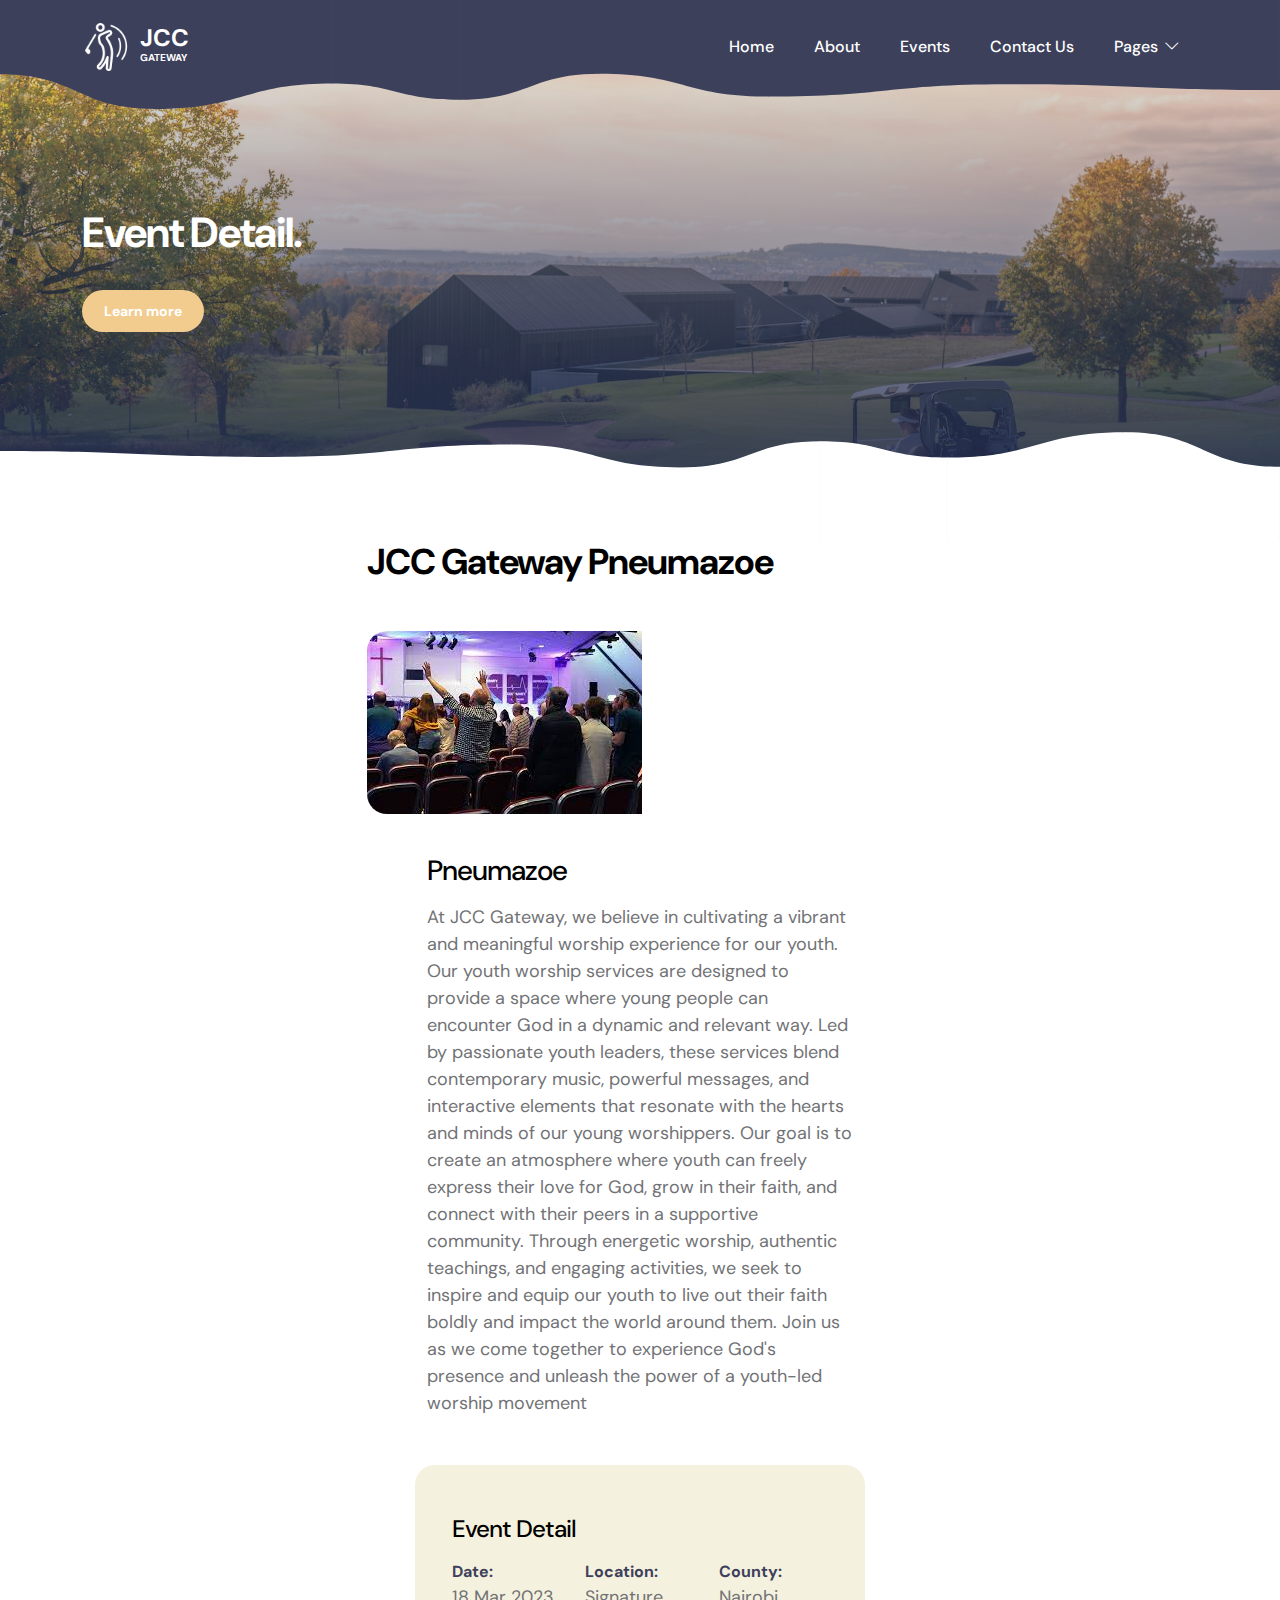
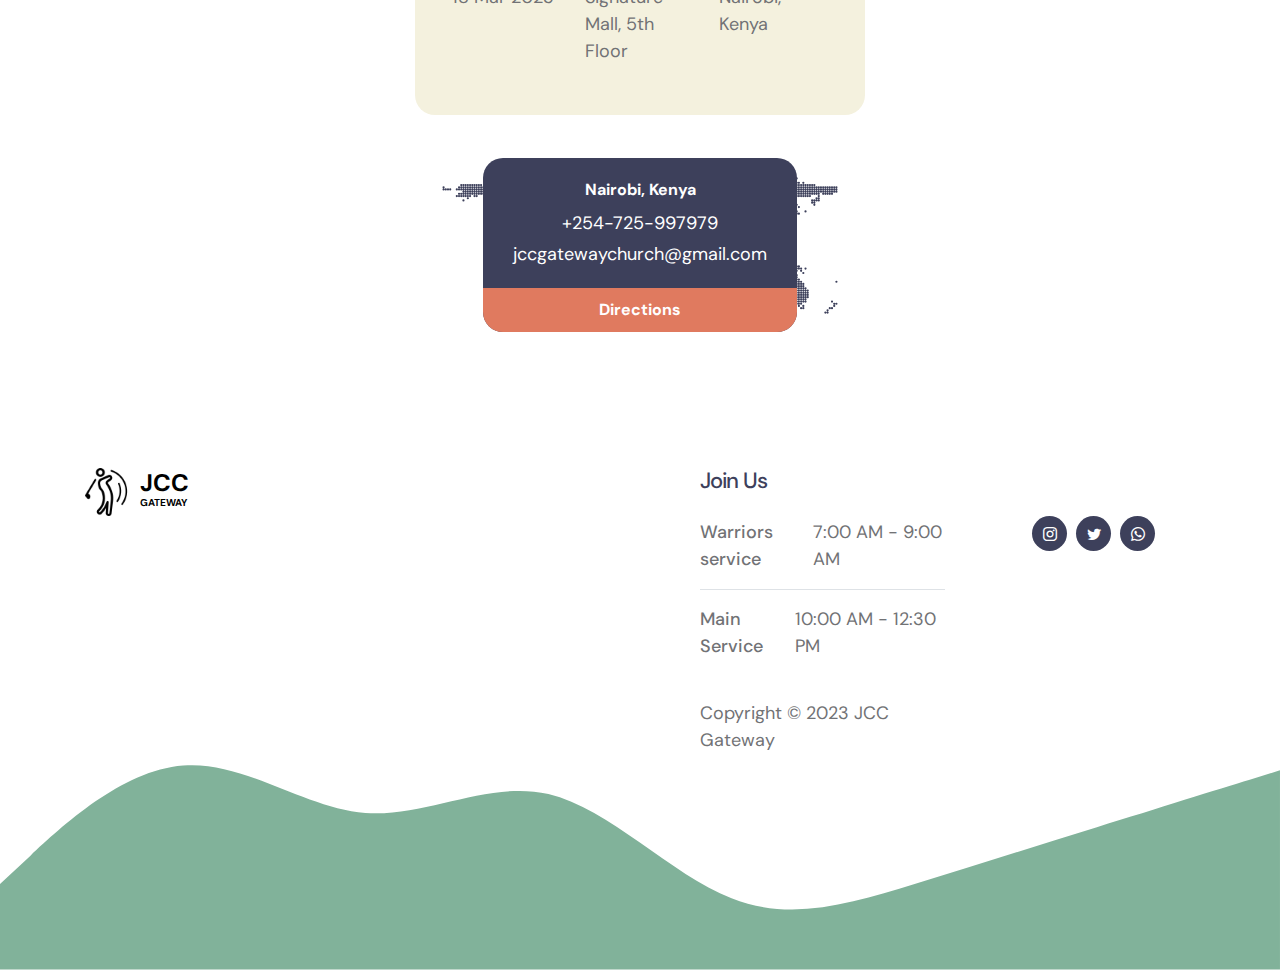
==== event-detail.html @ 12fc0e07 "initial commit" ====
<!doctype html>
<html lang="en">
    <head>
        <meta charset="utf-8">
        <meta name="viewport" content="width=device-width, initial-scale=1">

        <meta name="description" content="">
        <meta name="author" content="">

        <title>JCC Gateway</title>

        <!-- CSS FILES -->                
        <link rel="preconnect" href="https://fonts.googleapis.com">

        <link rel="preconnect" href="https://fonts.gstatic.com" crossorigin>

        <link href="https://fonts.googleapis.com/css2?family=DM+Sans:ital,wght@0,400;0,500;0,700;1,400&display=swap" rel="stylesheet">

        <link href="css/bootstrap.min.css" rel="stylesheet">

        <link href="css/bootstrap-icons.css" rel="stylesheet">

        <link href="css/jccgateway.css" rel="stylesheet">
        

    </head>
    
    <body>

        <main>

            <nav class="navbar navbar-expand-lg">                
                <div class="container">
                    <a class="navbar-brand d-flex align-items-center" href="index.html">
                        <img src="images/logo.png" class="navbar-brand-image img-fluid" alt="Tiya Golf Club">
                        <span class="navbar-brand-text">
                            JCC
                            <small>Gateway</small>
                        </span>
                    </a>

                    <div class="d-lg-none ms-auto me-3">
                        <a class="btn custom-btn custom-border-btn" data-bs-toggle="offcanvas" href="#offcanvasExample" role="button" aria-controls="offcanvasExample">Member Login</a>
                    </div>
    
                    <button class="navbar-toggler" type="button" data-bs-toggle="collapse" data-bs-target="#navbarNav" aria-controls="navbarNav" aria-expanded="false" aria-label="Toggle navigation">
                        <span class="navbar-toggler-icon"></span>
                    </button>
    
                    <div class="collapse navbar-collapse" id="navbarNav">
                        <ul class="navbar-nav ms-lg-auto">
                            <li class="nav-item">
                                <a class="nav-link" href="index.html#section_1">Home</a>
                            </li>
    
                            <li class="nav-item">
                                <a class="nav-link" href="index.html#section_2">About</a>
                            </li>

                            <li class="nav-item">
                                <a class="nav-link" href="index.html#section_4">Events</a>
                            </li>

                            <li class="nav-item">
                                <a class="nav-link" href="index.html#section_5">Contact Us</a>
                            </li>

                            <li class="nav-item dropdown">
                                <a class="nav-link dropdown-toggle" href="#" id="navbarLightDropdownMenuLink" role="button" data-bs-toggle="dropdown" aria-expanded="false">Pages</a>

                                <ul class="dropdown-menu dropdown-menu-light" aria-labelledby="navbarLightDropdownMenuLink">
                                    <li><a class="dropdown-item" href="event-listing.html">Event Listing</a></li>

                                    <li><a class="dropdown-item active" href="event-detail.html">Event Detail</a></li>
                                </ul>
                            </li>
                        </ul>

                        
                    </div>
                </div>
            </nav>
            

            <section class="hero-section hero-50 d-flex justify-content-center align-items-center" id="section_1">

                <div class="section-overlay"></div>

                <svg viewBox="0 0 1962 178" xmlns="http://www.w3.org/2000/svg" xmlns:xlink="http://www.w3.org/1999/xlink"><path fill="#3D405B" d="M 0 114 C 118.5 114 118.5 167 237 167 L 237 167 L 237 0 L 0 0 Z" stroke-width="0"></path> <path fill="#3D405B" d="M 236 167 C 373 167 373 128 510 128 L 510 128 L 510 0 L 236 0 Z" stroke-width="0"></path> <path fill="#3D405B" d="M 509 128 C 607 128 607 153 705 153 L 705 153 L 705 0 L 509 0 Z" stroke-width="0"></path><path fill="#3D405B" d="M 704 153 C 812 153 812 113 920 113 L 920 113 L 920 0 L 704 0 Z" stroke-width="0"></path><path fill="#3D405B" d="M 919 113 C 1048.5 113 1048.5 148 1178 148 L 1178 148 L 1178 0 L 919 0 Z" stroke-width="0"></path><path fill="#3D405B" d="M 1177 148 C 1359.5 148 1359.5 129 1542 129 L 1542 129 L 1542 0 L 1177 0 Z" stroke-width="0"></path><path fill="#3D405B" d="M 1541 129 C 1751.5 129 1751.5 138 1962 138 L 1962 138 L 1962 0 L 1541 0 Z" stroke-width="0"></path></svg>

                <div class="container">
                    <div class="row">

                        <div class="col-lg-6 col-12">

                            <h1 class="text-white mb-4 pb-2">Event Detail.</h1>

                            <a href="#section_2" class="btn custom-btn smoothscroll me-3">Learn more</a>
                        </div>

                    </div>
                </div>

                <svg viewBox="0 0 1962 178" xmlns="http://www.w3.org/2000/svg" xmlns:xlink="http://www.w3.org/1999/xlink"><path fill="#ffffff" d="M 0 114 C 118.5 114 118.5 167 237 167 L 237 167 L 237 0 L 0 0 Z" stroke-width="0"></path> <path fill="#ffffff" d="M 236 167 C 373 167 373 128 510 128 L 510 128 L 510 0 L 236 0 Z" stroke-width="0"></path> <path fill="#ffffff" d="M 509 128 C 607 128 607 153 705 153 L 705 153 L 705 0 L 509 0 Z" stroke-width="0"></path><path fill="#ffffff" d="M 704 153 C 812 153 812 113 920 113 L 920 113 L 920 0 L 704 0 Z" stroke-width="0"></path><path fill="#ffffff" d="M 919 113 C 1048.5 113 1048.5 148 1178 148 L 1178 148 L 1178 0 L 919 0 Z" stroke-width="0"></path><path fill="#ffffff" d="M 1177 148 C 1359.5 148 1359.5 129 1542 129 L 1542 129 L 1542 0 L 1177 0 Z" stroke-width="0"></path><path fill="#ffffff" d="M 1541 129 C 1751.5 129 1751.5 138 1962 138 L 1962 138 L 1962 0 L 1541 0 Z" stroke-width="0"></path></svg>
            </section>


            <section class="events-section events-detail-section section-padding" id="section_2">
                <div class="container">
                    <div class="row">

                        <div class="col-lg-6 col-md-8 col-12 mx-auto">
                            <h2 class="mb-lg-5 mb-4">JCC Gateway Pneumazoe</h2>

                            <div class="custom-block-image-wrap">
                                <img src="images/pneumazoe.jpg" class="custom-block-image img-fluid" alt="">
                            </div>

                            <div class="custom-block-info">
                                <h3 class="mb-3">Pneumazoe</h3>

                                <p>At JCC Gateway, we believe in cultivating a vibrant and meaningful worship experience for our youth. Our youth worship services are designed to provide a space where young people can encounter God in a dynamic and relevant way. Led by passionate youth leaders, these services blend contemporary music, powerful messages, and interactive elements that resonate with the hearts and minds of our young worshippers. Our goal is to create an atmosphere where youth can freely express their love for God, grow in their faith, and connect with their peers in a supportive community. Through energetic worship, authentic teachings, and engaging activities, we seek to inspire and equip our youth to live out their faith boldly and impact the world around them. Join us as we come together to experience God's presence and unleash the power of a youth-led worship movement</p>

                                <div class="events-detail-info row my-5">
                                    <div class="col-lg-12 col-12">
                                        <h4 class="mb-3">Event Detail</h4>
                                    </div>

                                    <div class="col-lg-4 col-12">
                                        <span class="custom-block-span">Date:</span>

                                        <p class="mb-0">18 Mar 2023</p>
                                    </div>

                                    <div class="col-lg-4 col-12 my-3 my-lg-0">
                                        <span class="custom-block-span">Location:</span>

                                        <p class="mb-0">Signature Mall, 5th Floor</p>
                                    </div>

                                    <div class="col-lg-4 col-12 my-3 my-lg-0">
                                        <span class="custom-block-span">County:</span>

                                        <p class="mb-0">Nairobi, Kenya</p>
                                    </div>

                                </div>

                                <div class="contact-info">
                                    <div class="contact-info-item">
                                        <div class="contact-info-body">
                                            <strong>Nairobi, Kenya</strong>

                                            <p class="mt-2 mb-1">
                                                <a href="tel: 010-020-0340" class="contact-link">
                                                    +254-725-997979
                                                </a>
                                            </p>
    
                                            <p class="mb-0">
                                                <a href="mailto:info@company.com" class="contact-link">
                                                    jccgatewaychurch@gmail.com
                                                </a>
                                            </p>
                                        </div>

                                        <div class="contact-info-footer">
                                            <a href="#">Directions</a>
                                        </div>
                                    </div>

                                    <img src="images/WorldMap.svg" class="img-fluid" alt="">
                                </div>
                            </div>
                        </div>

                    </div>
                </div>
            </section>
        </main>

        <footer class="site-footer">
            <div class="container">
                <div class="row">

                    <div class="col-lg-6 col-12 me-auto mb-5 mb-lg-0">
                        <a class="navbar-brand d-flex align-items-center" href="index.html">
                            <img src="images/logo.png" class="navbar-brand-image img-fluid" alt="">
                            <span class="navbar-brand-text">
                                JCC
                                <small>Gateway</small>
                            </span>
                        </a>
                    </div>

                    <div class="col-lg-3 col-12">
                        <h5 class="site-footer-title mb-4">Join Us</h5>

                        <p class="d-flex border-bottom pb-3 mb-3 me-lg-3">
                            <span>Warriors service</span>
                            7:00 AM - 9:00 AM
                        </p>

                        <p class="d-flex me-lg-3">
                            <span>Main Service</span>
                            10:00 AM - 12:30 PM
                        </p>
                        <br>
                        <p class="copyright-text">Copyright © 2023 JCC Gateway</p>
                    </div>

                        <div class="col-lg-2 col-12 ms-auto">
                            <ul class="social-icon mt-lg-5 mt-3 mb-4">
                                <li class="social-icon-item">
                                    <a href="#" class="social-icon-link bi-instagram"></a>
                                </li>

                                <li class="social-icon-item">
                                    <a href="#" class="social-icon-link bi-twitter"></a>
                                </li>

                                <li class="social-icon-item">
                                    <a href="#" class="social-icon-link bi-whatsapp"></a>
                                </li>
                            </ul>
                            
                            
                        </div>

                </div>
            </div>

            <svg xmlns="http://www.w3.org/2000/svg" viewBox="0 0 1440 320"><path fill="#81B29A" fill-opacity="1" d="M0,224L34.3,192C68.6,160,137,96,206,90.7C274.3,85,343,139,411,144C480,149,549,107,617,122.7C685.7,139,754,213,823,240C891.4,267,960,245,1029,224C1097.1,203,1166,181,1234,160C1302.9,139,1371,117,1406,106.7L1440,96L1440,320L1405.7,320C1371.4,320,1303,320,1234,320C1165.7,320,1097,320,1029,320C960,320,891,320,823,320C754.3,320,686,320,617,320C548.6,320,480,320,411,320C342.9,320,274,320,206,320C137.1,320,69,320,34,320L0,320Z"></path></svg>
        </footer>


        <!-- JAVASCRIPT FILES -->
        <script src="js/jquery.min.js"></script>
        <script src="js/bootstrap.bundle.min.js"></script>
        <script src="js/jquery.sticky.js"></script>
        <script src="js/custom.js"></script>

    </body>
</html>
---- css/jccgateway.css ----
/*

TemplateMo 587 Tiya Golf Club

https://templatemo.com/tm-587-tiya-golf-club

*/


/*---------------------------------------
  CUSTOM PROPERTIES ( VARIABLES )             
-----------------------------------------*/
:root {
  --white-color:                  #ffffff;
  --primary-color:                #81B29A;
  --secondary-color:              #3D405B;
  --section-bg-color:             #F4F1DE;
  --custom-btn-bg-color:          #F2CC8F;
  --custom-btn-bg-hover-color:    #E07A5F;
  --dark-color:                   #000000;
  --p-color:                      #717275;
  --link-hover-color:             #F2CC8F;

  --body-font-family:             'DM Sans', sans-serif;

  --h1-font-size:                 42px;
  --h2-font-size:                 36px;
  --h3-font-size:                 28px;
  --h4-font-size:                 24px;
  --h5-font-size:                 22px;
  --h6-font-size:                 20px;
  --p-font-size:                  18px;
  --menu-font-size:               16px;
  --btn-font-size:                14px;

  --border-radius-large:          100px;
  --border-radius-medium:         20px;
  --border-radius-small:          10px;

  --font-weight-normal:           400;
  --font-weight-medium:           500;
  --font-weight-bold:             700;
}

body {
  background-color: var(--white-color);
  font-family: var(--body-font-family); 
}


/*---------------------------------------
  TYPOGRAPHY               
-----------------------------------------*/

h2,
h3,
h4,
h5,
h6 {
  color: var(--dark-color);
}

h1,
h2,
h3,
h4,
h5,
h6 {
  font-weight: var(--font-weight-medium);
  letter-spacing: -1px;
}

h1 {
  font-size: var(--h1-font-size);
  font-weight: var(--font-weight-bold);
}

h2 {
  font-size: var(--h2-font-size);
  font-weight: var(--font-weight-bold);
}

h3 {
  font-size: var(--h3-font-size);
}

h4 {
  font-size: var(--h4-font-size);
}

h5 {
  font-size: var(--h5-font-size);
}

h6 {
  font-size: var(--h6-font-size);
}

p {
  color: var(--p-color);
  font-size: var(--p-font-size);
  font-weight: var(--font-weight-normal);
}

ul li {
  color: var(--p-color);
  font-size: var(--p-font-size);
  font-weight: var(--font-weight-normal);
}

a, 
button {
  touch-action: manipulation;
  transition: all 0.3s;
}

a {
  display: inline-block;
  color: var(--secondary-color);
  text-decoration: none;
}

a:hover {
  color: var(--link-hover-color);
}

b,
strong {
  font-weight: var(--font-weight-bold);
}


/*---------------------------------------
  SECTION               
-----------------------------------------*/
.section-bg {
  background-color: var(--section-bg-color);
}

.section-padding {
  padding-top: 100px;
  padding-bottom: 100px;
}

.section-overlay {
  content: "";
  background: rgba(0, 0, 0, 0) linear-gradient(rgba(39, 48, 83, 0.01) 0%, rgb(39, 48, 83) 100%) repeat scroll 0% 0%;
  position: absolute;
  top: 0;
  right: 0;
  bottom: 0;
  left: 0;
}

::selection {
  background-color: var(--primary-color);
  color: var(--white-color);
}


/*---------------------------------------
  ANIMATED HEADLINE               
-----------------------------------------*/
.cd-words-wrapper {
  display: inline-block;
  position: relative;
  text-align: left;
}

.cd-words-wrapper b {
  color: var(--link-hover-color);
  display: inline-block;
  position: absolute;
  white-space: nowrap;
  left: 0;
  top: 0;
}

.cd-words-wrapper b.is-visible {
  position: relative;
}

.no-js .cd-words-wrapper b {
  opacity: 0;
}

.no-js .cd-words-wrapper b.is-visible {
  opacity: 1;
}

.cd-headline.rotate-1 .cd-words-wrapper {
  -webkit-perspective: 300px;
  -moz-perspective: 300px;
  perspective: 300px;
}
.cd-headline.rotate-1 b {
  opacity: 0;
  -webkit-transform-origin: 50% 100%;
  -moz-transform-origin: 50% 100%;
  -ms-transform-origin: 50% 100%;
  -o-transform-origin: 50% 100%;
  transform-origin: 50% 100%;
  -webkit-transform: rotateX(180deg);
  -moz-transform: rotateX(180deg);
  -ms-transform: rotateX(180deg);
  -o-transform: rotateX(180deg);
  transform: rotateX(180deg);
}
.cd-headline.rotate-1 b.is-visible {
  opacity: 1;
  -webkit-transform: rotateX(0deg);
  -moz-transform: rotateX(0deg);
  -ms-transform: rotateX(0deg);
  -o-transform: rotateX(0deg);
  transform: rotateX(0deg);
  -webkit-animation: cd-rotate-1-in 1.2s;
  -moz-animation: cd-rotate-1-in 1.2s;
  animation: cd-rotate-1-in 1.2s;
}
.cd-headline.rotate-1 b.is-hidden {
  -webkit-transform: rotateX(180deg);
  -moz-transform: rotateX(180deg);
  -ms-transform: rotateX(180deg);
  -o-transform: rotateX(180deg);
  transform: rotateX(180deg);
  -webkit-animation: cd-rotate-1-out 1.2s;
  -moz-animation: cd-rotate-1-out 1.2s;
  animation: cd-rotate-1-out 1.2s;
}

@-webkit-keyframes cd-rotate-1-in {
  0% {
    -webkit-transform: rotateX(180deg);
    opacity: 0;
  }
  35% {
    -webkit-transform: rotateX(120deg);
    opacity: 0;
  }
  65% {
    opacity: 0;
  }
  100% {
    -webkit-transform: rotateX(360deg);
    opacity: 1;
  }
}
@-moz-keyframes cd-rotate-1-in {
  0% {
    -moz-transform: rotateX(180deg);
    opacity: 0;
  }
  35% {
    -moz-transform: rotateX(120deg);
    opacity: 0;
  }
  65% {
    opacity: 0;
  }
  100% {
    -moz-transform: rotateX(360deg);
    opacity: 1;
  }
}
@keyframes cd-rotate-1-in {
  0% {
    -webkit-transform: rotateX(180deg);
    -moz-transform: rotateX(180deg);
    -ms-transform: rotateX(180deg);
    -o-transform: rotateX(180deg);
    transform: rotateX(180deg);
    opacity: 0;
  }
  35% {
    -webkit-transform: rotateX(120deg);
    -moz-transform: rotateX(120deg);
    -ms-transform: rotateX(120deg);
    -o-transform: rotateX(120deg);
    transform: rotateX(120deg);
    opacity: 0;
  }
  65% {
    opacity: 0;
  }
  100% {
    -webkit-transform: rotateX(360deg);
    -moz-transform: rotateX(360deg);
    -ms-transform: rotateX(360deg);
    -o-transform: rotateX(360deg);
    transform: rotateX(360deg);
    opacity: 1;
  }
}
@-webkit-keyframes cd-rotate-1-out {
  0% {
    -webkit-transform: rotateX(0deg);
    opacity: 1;
  }
  35% {
    -webkit-transform: rotateX(-40deg);
    opacity: 1;
  }
  65% {
    opacity: 0;
  }
  100% {
    -webkit-transform: rotateX(180deg);
    opacity: 0;
  }
}
@-moz-keyframes cd-rotate-1-out {
  0% {
    -moz-transform: rotateX(0deg);
    opacity: 1;
  }
  35% {
    -moz-transform: rotateX(-40deg);
    opacity: 1;
  }
  65% {
    opacity: 0;
  }
  100% {
    -moz-transform: rotateX(180deg);
    opacity: 0;
  }
}
@keyframes cd-rotate-1-out {
  0% {
    -webkit-transform: rotateX(0deg);
    -moz-transform: rotateX(0deg);
    -ms-transform: rotateX(0deg);
    -o-transform: rotateX(0deg);
    transform: rotateX(0deg);
    opacity: 1;
  }
  35% {
    -webkit-transform: rotateX(-40deg);
    -moz-transform: rotateX(-40deg);
    -ms-transform: rotateX(-40deg);
    -o-transform: rotateX(-40deg);
    transform: rotateX(-40deg);
    opacity: 1;
  }
  65% {
    opacity: 0;
  }
  100% {
    -webkit-transform: rotateX(180deg);
    -moz-transform: rotateX(180deg);
    -ms-transform: rotateX(180deg);
    -o-transform: rotateX(180deg);
    transform: rotateX(180deg);
    opacity: 0;
  }
}


/*---------------------------------------
  CUSTOM BUTTON               
-----------------------------------------*/
.custom-btn {
  background: var(--custom-btn-bg-color);
  border: 2px solid transparent;
  border-radius: var(--border-radius-large);
  color: var(--white-color);
  font-size: var(--btn-font-size);
  font-weight: var(--font-weight-bold);
  line-height: normal;
  transition: all 0.3s;
  padding: 10px 20px;
}

.custom-btn:hover {
  background: var(--custom-btn-bg-hover-color);
  color: var(--white-color);
}

.custom-border-btn {
  background: transparent;
  border: 2px solid var(--custom-btn-bg-color);
  color: var(--custom-btn-bg-color);
}

.custom-border-btn:hover {
  background: var(--custom-btn-bg-color);
  border-color: transparent;
  color: var(--white-color);
}

.custom-btn-bg-white {
  border-color: var(--white-color);
  color: var(--white-color);
}

.custom-btn-group .link {
  color: var(--white-color);
  font-weight: var(--font-weight-medium);
}

.custom-btn-group .link:hover {
  color: var(--link-hover-color);
}


/*---------------------------------------
  NAVIGATION BAR & OFFCANVAS              
-----------------------------------------*/
.offcanvas {
  background-color: var(--primary-color);
  padding: 30px;
}

.offcanvas.offcanvas-end {
  border-left: 0;
}

.offcanvas-header .btn-close {
  transition: all 0.3s;
}

.offcanvas-header .btn-close:hover {
  transform: rotate(180deg);
}

.offcanvas svg {
  position: absolute;
  bottom: 0;
  right: 0;
  left: 0;
}

.sticky-wrapper {
  position: absolute;
  top: 0;
  right: 0;
  left: 0;
}

.sticky-wrapper.is-sticky .navbar {
  background-color: rgb(61 64 91);
}

.navbar {
  background: transparent;
  z-index: 99;
  padding-top: 15px;
  padding-bottom: 15px;
}

.navbar-brand,
.navbar-brand:hover {
  font-size: var(--h4-font-size);
  font-weight: var(--font-weight-bold);
  display: block;
  color: var(--dark-color);
  max-width: 48px;
}

.navbar .navbar-brand,
.navbar .navbar-brand:hover {
  color: var(--white-color);
}

.navbar .navbar-brand-image {
  filter: brightness(0) invert(1);
}

.navbar-brand-image {
  width: 48px;
  height: 48px;
}

.navbar-brand-text {
  line-height: normal;
  margin-left: 10px;
  position: relative;
  bottom: 5px;
}

.navbar-brand-text small {
  display: block;
  font-size: 10px;
  line-height: 1;
  text-transform: uppercase;
}

.navbar-expand-lg .navbar-nav .nav-link {
  border-radius: var(--border-radius-large);
  margin: 10px;
  padding: 10px;
}

.navbar-nav .nav-link {
  display: inline-block;
  color: var(--white-color);
  font-size: var(--menu-font-size);
  font-weight: var(--font-weight-medium);
  padding-top: 15px;
  padding-bottom: 15px;
}

.navbar-nav .nav-link.active, 
.navbar-nav .nav-link:hover {
  color: var(--link-hover-color);
}

.navbar .dropdown-menu {
  background: var(--white-color);
  box-shadow: 0 1rem 3rem rgba(0,0,0,.175);
  border: 0;
  display: inherit;
  opacity: 0;
  min-width: 9rem;
  margin-top: 20px;
  padding: 13px 0 10px 0;
  transition: all 0.3s;
  pointer-events: none;
}

.navbar .dropdown-menu::before {
  content: "";
  width: 0;
  height: 0;
  border-left: 20px solid transparent;
  border-right: 20px solid transparent;
  border-bottom: 15px solid var(--white-color);
  position: absolute;
  top: -10px;
  left: 10px;
}

.navbar .dropdown-item {
  display: inline-block;
  color: var(--p-color);
  font-size: var(--menu-font-size);
  font-weight: var(--font-weight-medium);
  position: relative;
}

.navbar .dropdown-item.active, 
.navbar .dropdown-item:active,
.navbar .dropdown-item:focus, 
.navbar .dropdown-item:hover {
  background: transparent;
  color: var(--link-hover-color);
}

.navbar .dropdown-toggle::after {
  content: "\f282";
  display: inline-block;
  font-family: bootstrap-icons !important;
  font-size: var(--copyright-font-size);
  font-style: normal;
  font-weight: normal !important;
  font-variant: normal;
  text-transform: none;
  line-height: 1;
  vertical-align: -.125em;
  -webkit-font-smoothing: antialiased;
  -moz-osx-font-smoothing: grayscale;
  position: relative;
  left: 2px;
  border: 0;
}

@media screen and (min-width: 992px) {
  .navbar .dropdown:hover .dropdown-menu {
    opacity: 1;
    margin-top: 0;
    pointer-events: auto;
  }
}

.navbar-toggler {
  border: 0;
  padding: 0;
  cursor: pointer;
  margin: 0;
  width: 30px;
  height: 35px;
  outline: none;
}

.navbar-toggler:focus {
  outline: none;
  box-shadow: none;
}

.navbar-toggler[aria-expanded="true"] .navbar-toggler-icon {
  background: transparent;
}

.navbar-toggler[aria-expanded="true"] .navbar-toggler-icon:before,
.navbar-toggler[aria-expanded="true"] .navbar-toggler-icon:after {
  transition: top 300ms 50ms ease, -webkit-transform 300ms 350ms ease;
  transition: top 300ms 50ms ease, transform 300ms 350ms ease;
  transition: top 300ms 50ms ease, transform 300ms 350ms ease, -webkit-transform 300ms 350ms ease;
  top: 0;
}

.navbar-toggler[aria-expanded="true"] .navbar-toggler-icon:before {
  transform: rotate(45deg);
}

.navbar-toggler[aria-expanded="true"] .navbar-toggler-icon:after {
  transform: rotate(-45deg);
}

.navbar-toggler .navbar-toggler-icon {
  background: var(--white-color);
  transition: background 10ms 300ms ease;
  display: block;
  width: 30px;
  height: 2px;
  position: relative;
}

.navbar-toggler .navbar-toggler-icon:before,
.navbar-toggler .navbar-toggler-icon:after {
  transition: top 300ms 350ms ease, -webkit-transform 300ms 50ms ease;
  transition: top 300ms 350ms ease, transform 300ms 50ms ease;
  transition: top 300ms 350ms ease, transform 300ms 50ms ease, -webkit-transform 300ms 50ms ease;
  position: absolute;
  right: 0;
  left: 0;
  background: var(--white-color);
  width: 30px;
  height: 2px;
  content: '';
}

.navbar-toggler .navbar-toggler-icon::before {
  top: -8px;
}

.navbar-toggler .navbar-toggler-icon::after {
  top: 8px;
}


/*---------------------------------------
  HERO        
-----------------------------------------*/
.hero-section {
  background-image: url('../images/anna-rosar-ZxFyVBHMK-c-unsplash.jpg');
  background-repeat: no-repeat;
  background-size: cover;
  background-position: center;
  position: relative;
  padding-top: 100px;
  padding-bottom: 100px;
  height: 100vh;
  min-height: 670px;
  margin-bottom: -90px;
}

.hero-50 {
  height: auto;
  min-height: 540px;
  margin-bottom: -100px;
}

.hero-50 .container + svg {
  transform: rotate(180deg);
}

.hero-section .ratio {
  border-radius: var(--border-radius-medium);
  overflow: hidden;
}

.hero-section svg {
  position: absolute;
  right: 0;
  left: 0;
}

.hero-section > svg {
  top: 0;
}

.hero-section .container + svg {
  top: auto;
  bottom: -1px;
}

.hero-section .row {
  position: relative;
  z-index: 22;
}


/*---------------------------------------
  BACKGROUND IMAGE SECTION        
-----------------------------------------*/
.section-bg-image {
  background-image: url('../images/frederik-rosar-NDSZcCfnsbY-unsplash.jpg');
  background-repeat: no-repeat;
  background-size: cover;
  background-position: center;
  position: relative;
  margin-bottom: -70px;
}

.section-bg-image .container + svg {
  transform: rotate(180deg);
  position: relative;
  bottom: -1px;
}

.section-bg-image-block {
  backdrop-filter: blur(5px) saturate(180%);
  -webkit-backdrop-filter: blur(5px) saturate(180%);
  background-color: rgba(255, 255, 255, 0.75);
  border-radius: var(--border-radius-medium);
  border: 1px solid rgba(209, 213, 219, 0.3);
  border-radius: var(--border-radius-medium);
  padding: 50px;
}

.section-bg-image-block .input-group {
  background-color: var(--white-color);
  border-radius: var(--border-radius-large);
  padding: 10px 15px;
}

.section-bg-image-block .input-group-text {
  background-color: transparent;
  border: 0;
}

.section-bg-image-block input[type="email"] {
  border: 0;
  box-shadow: none;
  margin-bottom: 0;
  padding-left: 0;
}

.section-bg-image-block button[type="submit"] {
  background-color: var(--primary-color);
  border: 0;
  border-radius: var(--border-radius-large) !important;
  color: var(--white-color);
  max-width: 150px;
}


/*---------------------------------------
  ABOUT SECTOIN              
-----------------------------------------*/
.about-section {
  padding-bottom: 70px;
}

.member-block-image-wrap {
  border-radius: var(--border-radius-medium);
  position: relative;
  overflow: hidden;
}

.member-block-image-wrap:hover .member-block-image {
  transform: scale(1.2);
}

.member-block-image-wrap:hover .social-icon {
  opacity: 1;
}

.member-block-image-wrap .social-icon {
  background-color: var(--white-color);
  border-radius: var(--border-radius-large);
  position: absolute;
  top: 50%;
  left: 50%;
  transform: translate(-50%, -50%);
  opacity: 0;
  transition: all 0.5s;
  padding: 15px 20px;
  width: auto;
}

.member-block-image {
  transition: all 0.3s;
}

.member-block-info {
  padding: 10px;
}

.member-block-info h4,
.member-block-info p {
  margin-bottom: 0;
}


/*---------------------------------------
  CUSTOM BLOCK              
-----------------------------------------*/
.custom-block {
  border-radius: var(--border-radius-medium);
  position: relative;
  overflow: hidden;
  padding: 30px 20px;
}

.custom-block-bg {
  background: var(--white-color);
}

.custom-block-date-wrap {
  background-color: var(--primary-color);
  border-radius: var(--border-radius-medium);
  text-align: center;
  padding: 20px 30px;
}

.custom-block-date {
  font-size: var(--h1-font-size);
}

.custom-block-image-wrap {
  border-radius: var(--border-radius-medium);
  position: relative;
  overflow: hidden;
}

.custom-block-image-wrap:hover .custom-block-image {
  transform: scale(1.2);
}

.custom-block-image-wrap:hover .custom-block-icon {
  opacity: 1;
}

.custom-block-image {
  transition: all 0.3s;
}

.custom-block-image-wrap .custom-block-date-wrap,
.custom-block-image-wrap .custom-btn-wrap {
  position: absolute;
  bottom: 0;
}

.custom-block-image-wrap .custom-block-date-wrap {
  border-radius: 0;
  left: 0;
  width: 50%;
  padding: 12.30px 20px;
}

.custom-block-image-wrap .custom-btn-wrap {
  right: 0;
  width: 50%;
}

.custom-block-image-wrap .custom-btn  {
  border-radius: 0;
  display: block;
  padding: 15px 20px;
}

.custom-block-info {
  padding-top: 10px;
}

.custom-block-image-wrap + .custom-block-info {
  padding-top: 20px;
}

.custom-block-span {
  color: var(--secondary-color);
  font-weight: var(--font-weight-bold);
  min-width: 110px;
  margin-right: 10px;
}

.custom-block-icon {
  background: var(--custom-btn-bg-color);
  border-radius: var(--border-radius-large);
  color: var(--white-color);
  width: 60px;
  height: 60px;
  line-height: 60px;
  text-align: center;
  font-size: var(--h3-font-size);
  position: absolute;
  top: 50%;
  left: 50%;
  transform: translate(-50%, -50%);
  opacity: 0;
  transition: all 0.5s;
}

.custom-block-icon:hover {
  background: var(--custom-btn-bg-hover-color);
  color: var(--white-color);
}


/*---------------------------------------
  EVENTS SECTION            
-----------------------------------------*/
.events-section.section-bg .container > .row {
  margin-right: 5px;
  margin-left: 5px;
}

.events-section.section-bg .container > .row .row {
  margin: auto;
}

.events-listing-section {
  margin-bottom: 100px;
}

.events-detail-section .custom-block-info {
  padding: 40px 60px;
}

.events-detail-info {
  background-color: var(--section-bg-color);
  border-radius: var(--border-radius-medium);
  padding: 50px 25px;
}

.events-title {
  font-size: var(--h3-font-size);
  font-weight: var(--font-weight-medium);
}


/*---------------------------------------
  MEMBERSHIP SECTION            
-----------------------------------------*/
.membership-section .container {
  position: relative;
  z-index: 2;
}

.table-responsive {
  border-radius: var(--border-radius-medium);
}

.table-responsive tbody, 
.table-responsive td, 
.table-responsive tfoot, 
.table-responsive th, 
.table-responsive thead, 
.table-responsive tr {
  border: 0;
}

.table-responsive thead tr {
  background-color: var(--secondary-color);
  color: var(--white-color);
}

.table-responsive thead th {
  padding: 22px 16px !important;
}

.table-responsive tbody tr:nth-child(even) {
  background-color: var(--section-bg-color);
}

.table>:not(caption)>*>* {
  padding: 18px 16px;
}

.table-responsive .bi-check-circle-fill {
  color: var(--primary-color);
}

.table-responsive .bi-x-circle-fill {
  color: var(--custom-btn-bg-hover-color);
}

.membership-form {
  background-color: var(--secondary-color);
  border-radius: var(--border-radius-medium);
  padding: 35px;
}

.membership-form .form-floating>textarea {
  border-radius: var(--border-radius-medium);
  height: 100px;
}


/*---------------------------------------
  CONTACT               
-----------------------------------------*/
.contact-form .form-floating>textarea {
  border-radius: var(--border-radius-medium);
  height: 120px;
}

.contact-info {
  position: relative;
}

.contact-info-item {
  background: var(--secondary-color);
  border-radius: var(--border-radius-medium);
  position: absolute;
  overflow: hidden;
  top: 50%;
  left: 50%;
  transform: translate(-50%, -50%);
  text-align: center;
}

.contact-info-body {
  padding: 20px 30px;
}

.contact-info-body strong,
.contact-info-item a {
  color: var(--white-color);
}

.contact-info-footer {
  background-color: var(--custom-btn-bg-hover-color);
  padding: 10px 20px;
  transition: all 0.3s;
}

.contact-info-footer:hover {
  background-color: var(--custom-btn-bg-color);
}

.contact-info-footer a {
  display: block;
  font-weight: var(--font-weight-bold);
}


/*---------------------------------------
  SITE FOOTER            
-----------------------------------------*/
.site-footer {
  position: relative;
  padding-bottom: 200px;
}

.site-footer .container {
  position: relative;
  z-index: 2;
}

.site-footer svg {
  position: absolute;
  bottom: 0;
  right: 0;
  left: 0;
  pointer-events: none;
}

.site-footer-title {
  color: var(--secondary-color);
}

.site-footer p span {
  font-weight: var(--font-weight-medium);
  margin-right: auto;
}


/*---------------------------------------
  CUSTOM FORM               
-----------------------------------------*/
.custom-form .form-control {
  border-radius: var(--border-radius-large);
  border-width: 2px;
  box-shadow: none;
  color: var(--p-color);
  margin-bottom: 20px;
  padding: 10px;
  padding-left: 20px;
  outline: none;
}

.custom-form .form-control:focus,
.custom-form .form-control:hover {
  border-color: var(--dark-color);
}

.form-floating>label {
  padding-left: 20px;
}

.custom-form button[type="submit"] {
  background: var(--custom-btn-bg-color);
  border: none;
  border-radius: var(--border-radius-large);
  color: var(--white-color);
  font-size: var(--p-font-size);
  font-weight: var(--font-weight-medium);
  transition: all 0.3s;
  margin-bottom: 0;
  padding-left: 10px;
}

.custom-form button[type="submit"]:hover,
.custom-form button[type="submit"]:focus {
  background: var(--custom-btn-bg-hover-color);
  border-color: transparent;
}

.header-form {
  position: relative;
}

.header-form .form-control {
  padding-left: 42px;
}

.header-form-icon {
  width: 24px;
  position: absolute;
  top: 0;
  margin: 12px;
  margin-left: 15px;
}


/*---------------------------------------
  SOCIAL ICON               
-----------------------------------------*/
.social-icon {
  margin: 0;
  padding: 0;
}

.social-icon-item {
  list-style: none;
  display: inline-block;
  vertical-align: top;
}

.social-icon-link {
  background: var(--secondary-color);
  border-radius: var(--border-radius-large);
  color: var(--white-color);
  font-size: var(--btn-font-size);
  display: block;
  margin-right: 5px;
  text-align: center;
  width: 35px;
  height: 35px;
  line-height: 36px;
  transition: background 0.2s, color 0.2s;
}

.social-icon-link:hover {
  background: var(--primary-color);
  color: var(--white-color);
}


/*---------------------------------------
  RESPONSIVE STYLES               
-----------------------------------------*/
@media screen and (max-width: 991px) {
  h1 {
    font-size: 36px;
  }

  h2 {
    font-size: 28px;
  }

  h3 {
    font-size: 22px;
  }

  h4 {
    font-size: 20px;
  }

  h5 {
    font-size: 18px;
  }

  h6 {
    font-size: 16px;
  }

  .section-padding {
    padding-top: 50px;
    padding-bottom: 50px;
  }
  
  .navbar {
    background-color: var(--secondary-color);
  }

  .navbar-nav .dropdown-menu {
    position: relative;
    left: 10px;
    opacity: 1;
    pointer-events: auto;
    max-width: 155px;
    margin-top: 15px;
    margin-bottom: 15px;
  }

  .navbar-expand-lg .navbar-nav {
    padding-top: 15px;
    padding-bottom: 10px;
  }

  .navbar-expand-lg .navbar-nav .nav-link {
    margin: 5px;
    padding: 0;
  }

  .hero-section {
    position: relative;
    top: 82px;
    margin-bottom: 82px;
  }

  .events-listing-section {
    margin-bottom: 50px;
  }

  .events-detail-section .custom-block-info {
    padding: 40px;
  }

  .events-detail-info {
    padding: 35px 25px;
  }

  .contact-info-item {
    width: 60%;
  }

  .events-detail-section .contact-info-item {
    width: 70%;
  }

  .section-bg-image {
    margin-bottom: 0;
  }

  .section-bg-image-block {
    padding: 30px;
  }

  .site-footer {
    padding-top: 20px;
    padding-bottom: 100px;
  }
}

@media screen and (max-width: 480px) {
  .navbar-brand {
    font-size: var(--p-font-size);
  }

  .navbar-brand-icon {
    width: 30px;
    height: 30px;
  }

  .navbar-brand-icon::after {
    top: 5px;
  }

  .section-bg-image-block {
    padding: 30px;
  }

  .contact-info-item {
    width: 72%;
  }
}

@media screen and (max-width: 360px) {
  .custom-btn {
    font-size: 12px;
    padding: 4px 12px;
  }
}
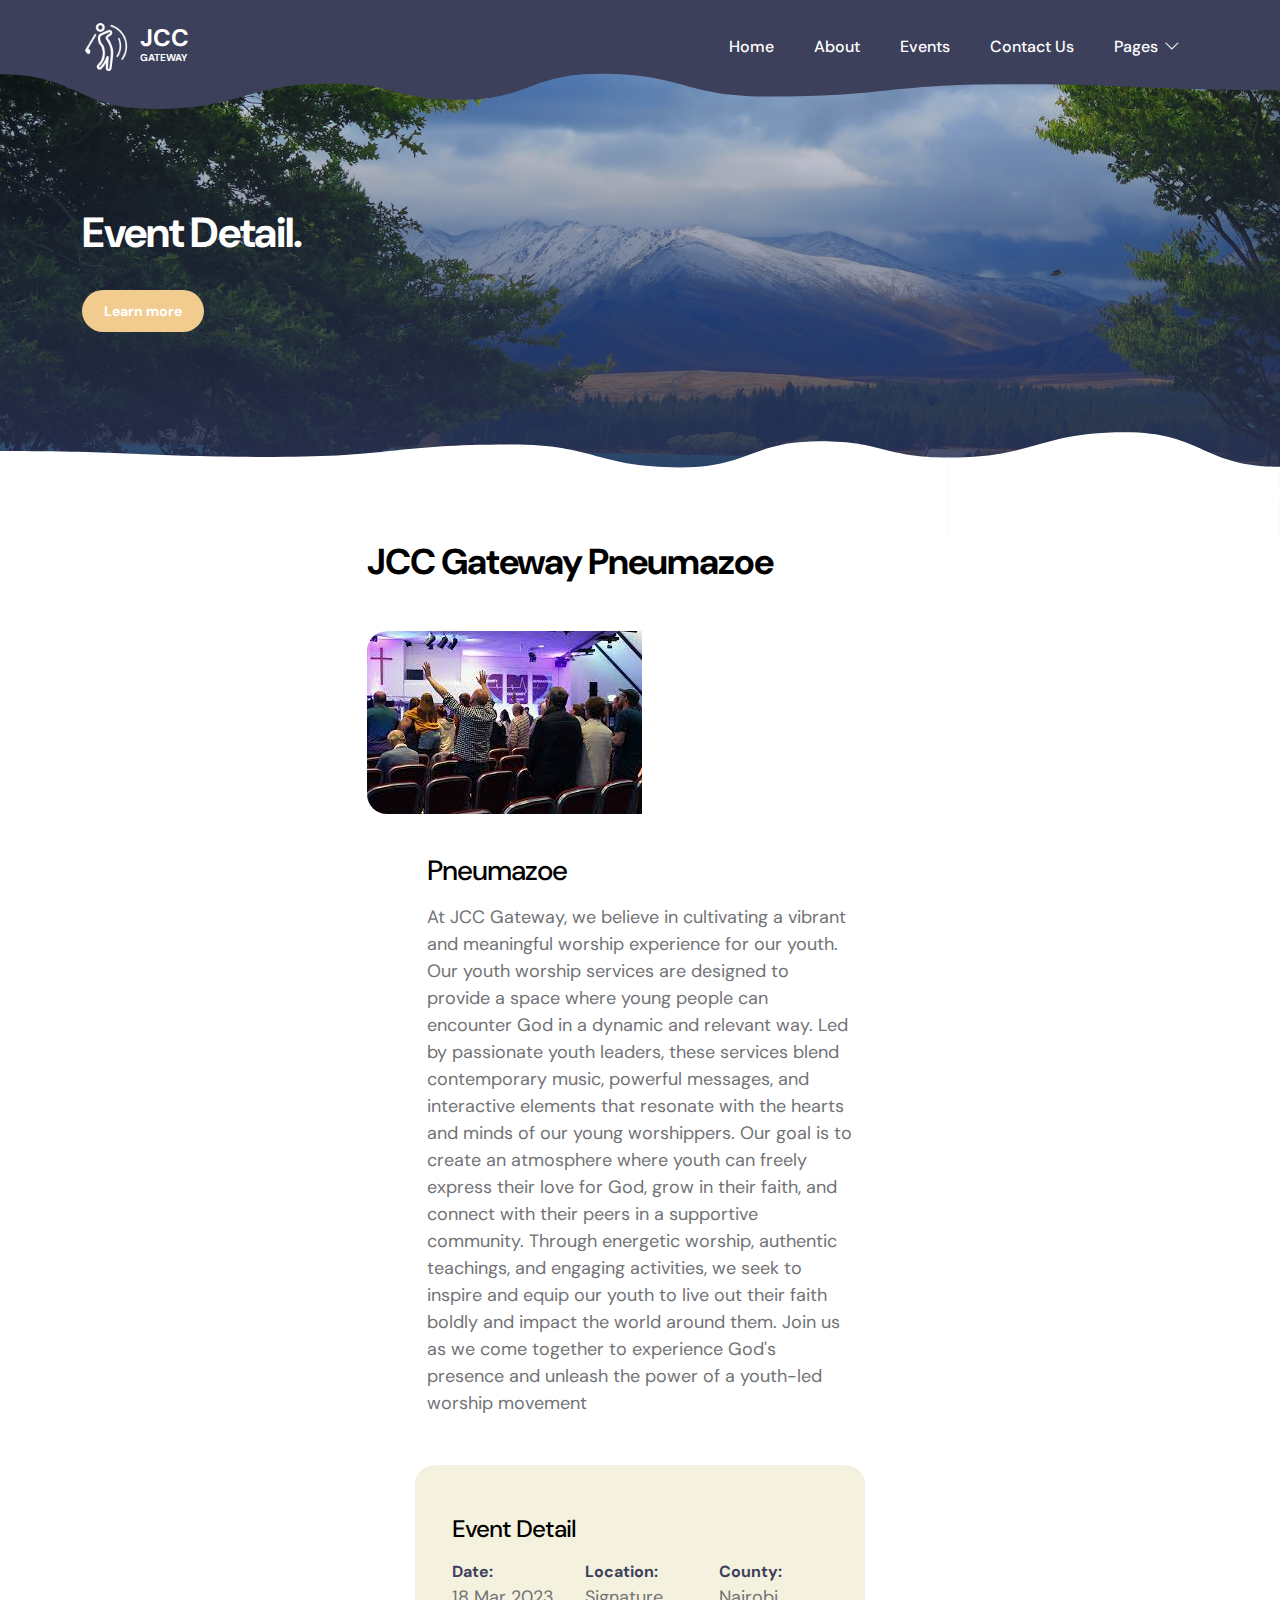
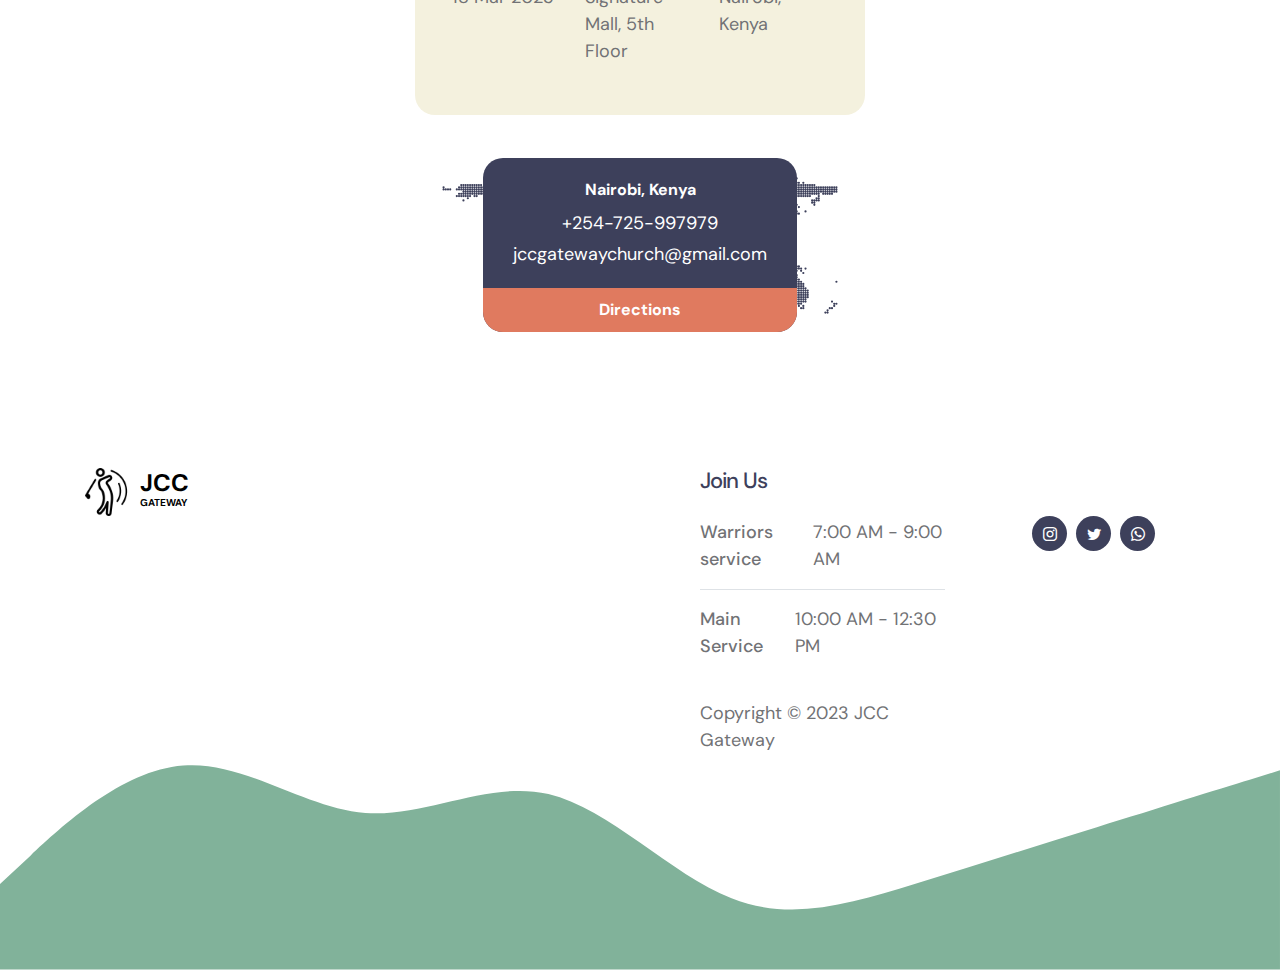
==== commit 7eb663bf: "remove some unfuctional tab" ====
--- a/event-detail.html
+++ b/event-detail.html
@@ -39,9 +39,6 @@
                         </span>
                     </a>
 
-                    <div class="d-lg-none ms-auto me-3">
-                        <a class="btn custom-btn custom-border-btn" data-bs-toggle="offcanvas" href="#offcanvasExample" role="button" aria-controls="offcanvasExample">Member Login</a>
-                    </div>
     
                     <button class="navbar-toggler" type="button" data-bs-toggle="collapse" data-bs-target="#navbarNav" aria-controls="navbarNav" aria-expanded="false" aria-label="Toggle navigation">
                         <span class="navbar-toggler-icon"></span>
--- a/css/jccgateway.css
+++ b/css/jccgateway.css
@@ -1,15 +1,4 @@
-/*
-
-TemplateMo 587 Tiya Golf Club
-
-https://templatemo.com/tm-587-tiya-golf-club
-
-*/
-
-
-/*---------------------------------------
-  CUSTOM PROPERTIES ( VARIABLES )             
------------------------------------------*/
+
 :root {
   --white-color:                  #ffffff;
   --primary-color:                #81B29A;
@@ -643,7 +632,7 @@
   HERO        
 -----------------------------------------*/
 .hero-section {
-  background-image: url('../images/anna-rosar-ZxFyVBHMK-c-unsplash.jpg');
+  background-image: url('../images/topimage.jpg');
   background-repeat: no-repeat;
   background-size: cover;
   background-position: center;
@@ -695,7 +684,7 @@
   BACKGROUND IMAGE SECTION        
 -----------------------------------------*/
 .section-bg-image {
-  background-image: url('../images/frederik-rosar-NDSZcCfnsbY-unsplash.jpg');
+  background-image: url('../images/bottomimage.jpg');
   background-repeat: no-repeat;
   background-size: cover;
   background-position: center;
